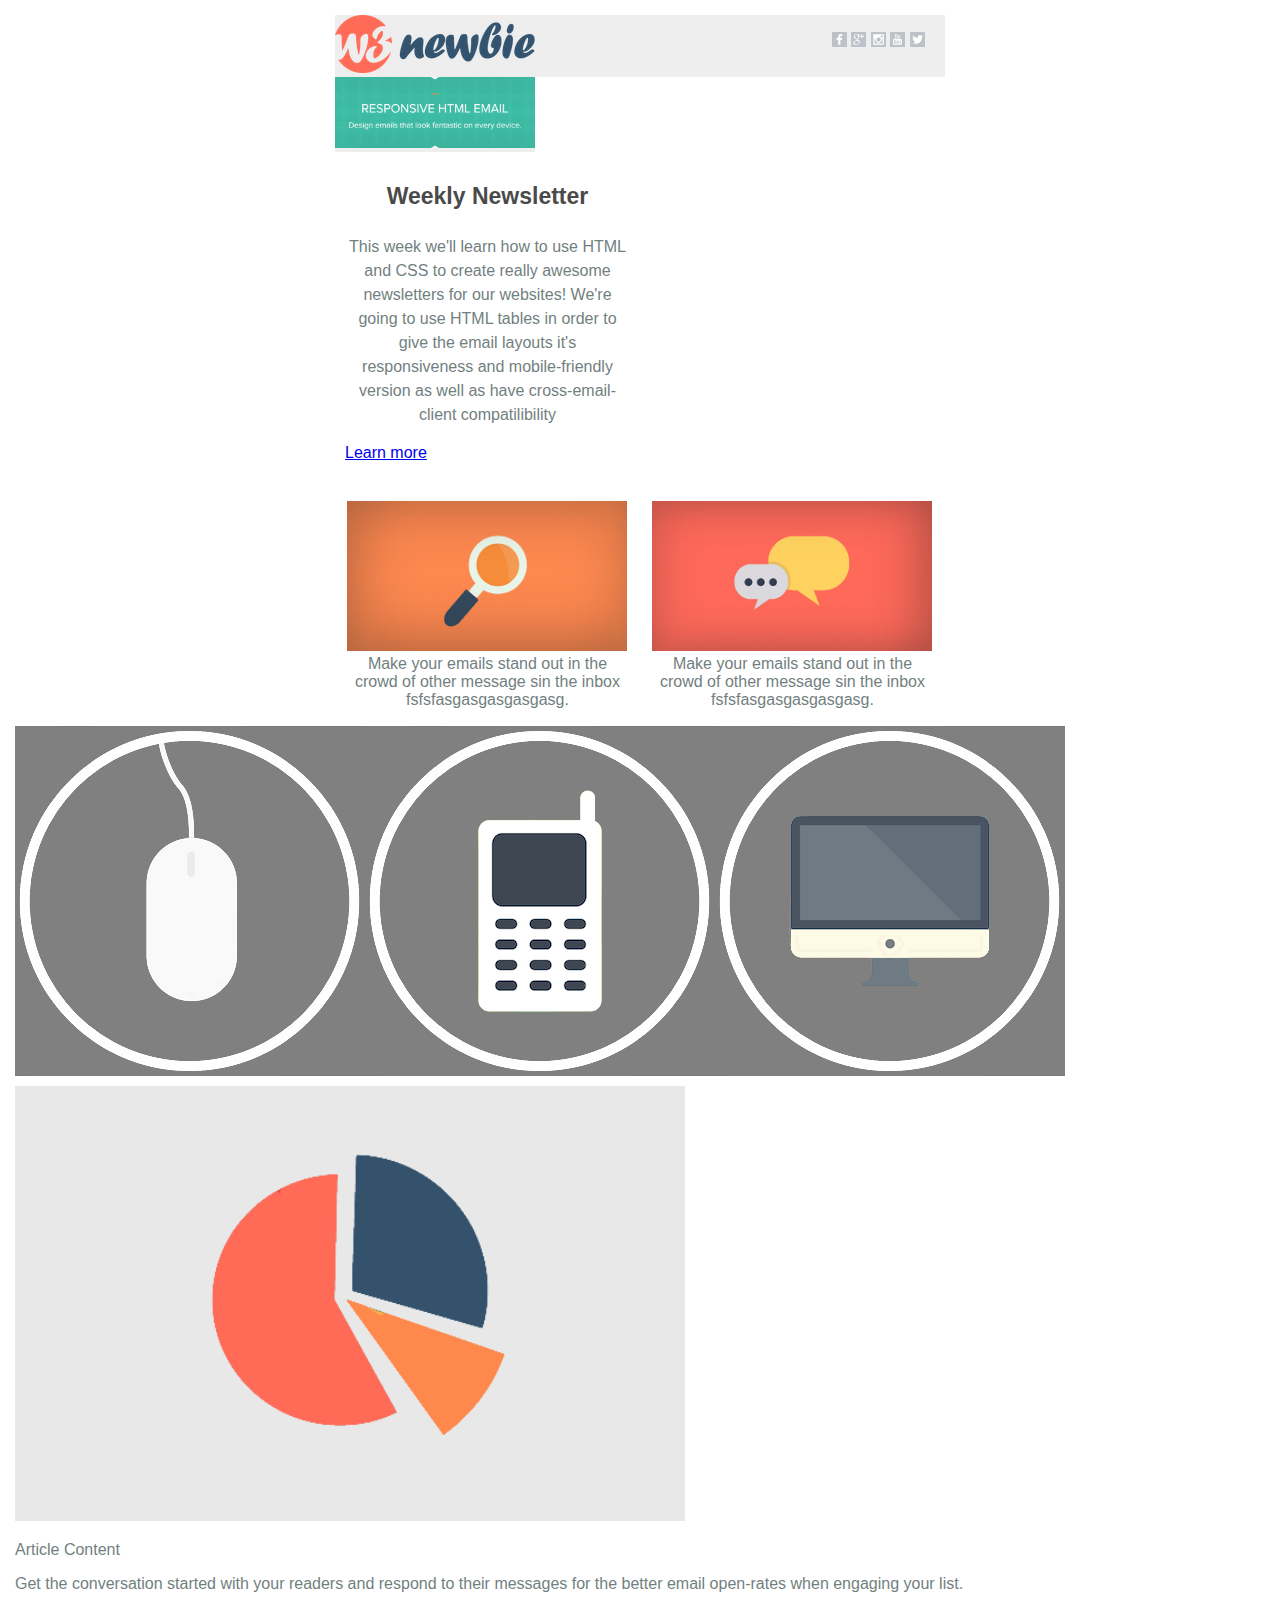
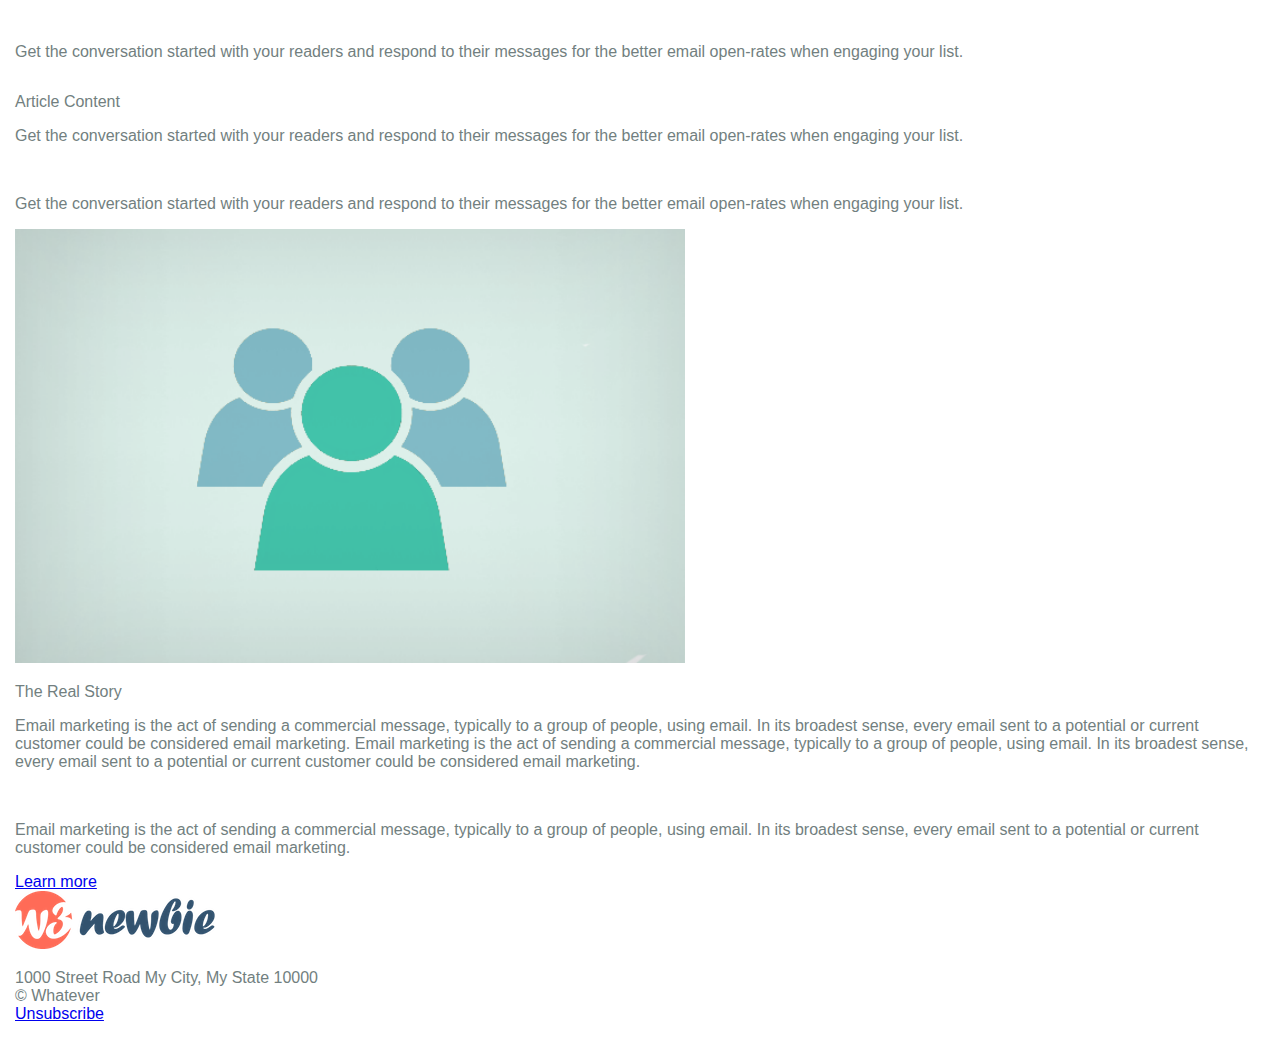
==== index.html @ d6e26429 "Initial commit" ====
<!DOCTYPE html>
<html lang="en">
<head>
    <meta charset="UTF-8">
    <meta name="viewport" content="width=device-width, initial-scale=1.0">
    <meta http-equiv="X-UA-Compatible" content="ie=edge">
    <link rel="stylesheet" type="text/css" href="css.css">
    <title>Document</title>
</head>
<body>
    <div id="outer-wrapper">
        <div id="inner-wrapper">
            <table class="upper-table">
                <tr class="upper-row">
                    <td class="logo-td">
                        <img src="w3newbie-logo.png" class="logo" alt="w3 logo"/>
                    </td>                 
                                        
                        <td class="social-media">
                            <ul class="social">
                                <li><a href="#"><img src="facebook.png" /></a></li>
                                <li><a href="#"><img src="googleplus.png" /></a></li>
                                <li><a href="#"><img src="instagram.png" /></a></li>
                                <li><a href="#"><img src="youtube.png" /></a></li>
                                <li><a href="#"><img src="twitter.png" /></a></li>
                            </ul>                        
                        </td>
                </tr>
                
                <tr class="upper-row">
                    <td class="image">
                        <img src="green-background.png">
                    </td>
                </tr>
            </table> <!--Upper-table-end-->

            <table class="main-table">
                    <tr>
                            <td class="one-column">
                                <table width="100%">
                                    <tr>
                                        <td class="inner-td">
                                            <p class="h2">Weekly Newsletter</p>
                                            <p class="center">This week we'll learn how to use HTML and CSS to create really awesome newsletters for our websites! We're going to use HTML tables in order to give the email layouts it's responsiveness and mobile-friendly version as well as have cross-email-client compatilibility</p>
                                            <p class="button-holder-center">
                                                <a class="btn" href="#">Learn more</a>
                                            </p>
                                        </td>
                                    </tr>
                                </table>
                            </td>
                        </tr> 
                <tr class="main-row">
                    <td class="main-row-td">
                        <img class="img-responsive" src="search.png" alt="search"/>
                        <p class="image-text">
                            Make your emails stand out in the crowd of other message sin the inbox fsfsfasgasgasgasgasg.
                        </p>
                    </td>
                
                    <td class="main-row-td">
                        <img class="img-responsive" src="chat.png" alt="chat"/>
                        <p class="image-text">
                            Make your emails stand out in the crowd of other message sin the inbox fsfsfasgasgasgasgasg.
                        </p>
                    </td>
                </tr>
            </table> <!--main-table-end-->

            <table class="mid-table">
                <tr class="mid-table-row">
                    <td class="content">
                            <p class="image-text" >View emails on your mobile phone or tablet device</p>
                        <img src="mouse.png"/>
                        
                    </td>
    
                    <td class="content">
                        <img src="phone.png"/>
                        <p class="image-text">View emails on your mobile phone or tablet device</p>
                    </td>
                
                        <td class="content">
                            <img src="mac.png"/>
                            <p class="image-text">View emails on your mobile phone or tablet device</p>
                        </td>
                
                
                </tr>
            </table> <!--mid-table-end---->

            <table class="lower-table">
                <div id="section">
                    <tr class="lower-table-row-1">
                        <td class="image">
                        <img src="pie-chart.png" />
                    </td>
                    </tr>                    
                    <tr>
                        <td class="text">
                            <p class="h3">Article Content</p>
                                <p>Get the conversation started with your readers and respond to their messages for the better email open-rates when engaging your list.</p>
                                <br>
                            <p>Get the conversation started with your readers and respond to their messages for the better email open-rates when engaging your list.</p>
                        </td>
                    </tr>
                </div>
                <div id="section">
                        <tr>
                            <td class="text">
                                    <p class="h3">Article Content</p>
                                        <p>Get the conversation started with your readers and respond to their messages for the better email open-rates when engaging your list.</p>
                                        <br>
                                    <p>Get the conversation started with your readers and respond to their messages for the better email open-rates when engaging your list.</p>
                                </td>
                            </tr>
                        <tr class="lower-table-row-1">
                            <td class="image">
                            <img src="users.png" />
                        </td>
                        </tr>               
                </div>               
            </table> <!--lower-table-end-->

            <table class="bottom-table">
                <tr class="bottom-table-row">
                    <td class="text">
                            <p class="h1">The Real Story</p>
                            <p>Email marketing is the act of sending a commercial message, typically to a group of people, using email. In its broadest sense, every email sent to a potential or current customer could be considered email marketing. Email marketing is the act of sending a commercial message, typically to a group of people, using email. In its broadest sense, every email sent to a potential or current customer could be considered email marketing.</p><br>

                            <p>Email marketing is the act of sending a commercial message, typically to a group of people, using email. In its broadest sense, every email sent to a potential or current customer could be considered email marketing.</p>
                            <div class="button-holder">
                                <a class="btn" href="#">Learn more</a>
                            </div>
                    </td>
                </tr>
            </table> <!--bottom-table-end-->

            <table class="footer">
                    <tr>
                        <td class="one-column">
                            <table width="100%">
                                <tr>
                                    <td class="footer"> 
                                        <img src="w3newbie-logo.png">
                                        <p class="footer">1000 Street Road My City, My State 10000<br>&copy; Whatever<br><a href="#">Unsubscribe</a></p>
                                    </td>
                                </tr>
                            </table>
                        </td>
                    </tr>
                </table> <!--footer-->
        </div>
    </div>
    
</body>
</html>
---- css.css ----
body {
	Margin: 0!important;
	padding: 15px;
	background-color: #FFF;
}
.outer-wrapper {
	width: 100%;
	table-layout: fixed;
}
.inner-wrapper {
	width: 100%;
	background-color: #eee;
	max-width: 670px;
	Margin: 0 auto;
}
table {
	border-spacing: 0;
	font-family: sans-serif;
	color: #727f80;
}
td {
    padding: 0;
}
.upper-table {
    width: 100%;
    max-width: 610px;
    margin: 0 auto;
    background-color: #FFF;
    border-radius: 6px;
}
.upper-row {
    width: 100%;
	background-color: #eee;
	max-width: 670px;
	Margin: 0 auto;
}

.social-media {
    float: right;
    Margin: 4% 5% 2% 0;
    height: auto;
    overflow: hidden;
}
.social {
    list-style-type: none;
    Margin-top: 1%;
    padding: 0;
}
.social li {
    display: inline-block;
}
.social li img {
    max-width: 15px;
    Margin-bottom: 0;
    padding-bottom: 0;
}
.image img {
    width: 100%;
    max-width: 670px;
    height: auto;
}
.logo-td {
    width: 200px;
}
/* <!--Upper-table-end--> */

.main-table {
    width: 100%;
    max-width: 610px;
    margin: 0 auto;
    background-color: #FFF;
    border-radius: 6px;
}

.main-row-1 {
    width: 100%;
	background-color: white;
	max-width: 670px;
	Margin: 0 auto;
}

.h2 {
    text-align: center;
    font-size: 23px;
    font-weight: 600;
    line-height: 45px;
    Margin: 12px;
    color: #4A4A4A;
}

.one-column .inner-td {
    font-size: 16px;
    line-height: 20px;
    text-align: justify;
}
.inner-td {
    padding: 10px;
}
td {
    padding: 0;
}
p.center {
    text-align: center;
    max-width: 580px;
    line-height: 24px;
}
.main-row {
    align-content: center;
    background-color: white;
    max-width: 670px;
}
.main-row-td {
    width: 280px;
    padding: 12px;
}
img.img-responsive {
    width: 100%;
    max-width: 280px;
    height: auto;
}
.image-text {
    text-align:  center;
    margin: 0 auto;
}
p.center-text {
    text-align: center;
    max-width: 580px;
    line-height: 24px;
}

.mid-table {
    text-align: center;
    font-size: 0;
    padding: 5px 0 10px 0;
}

.mid-table-row {
    align-content: center;
    background-color: gray;
    max-width: 670px;
}
td.content.img {
    max-width: 280px;
}
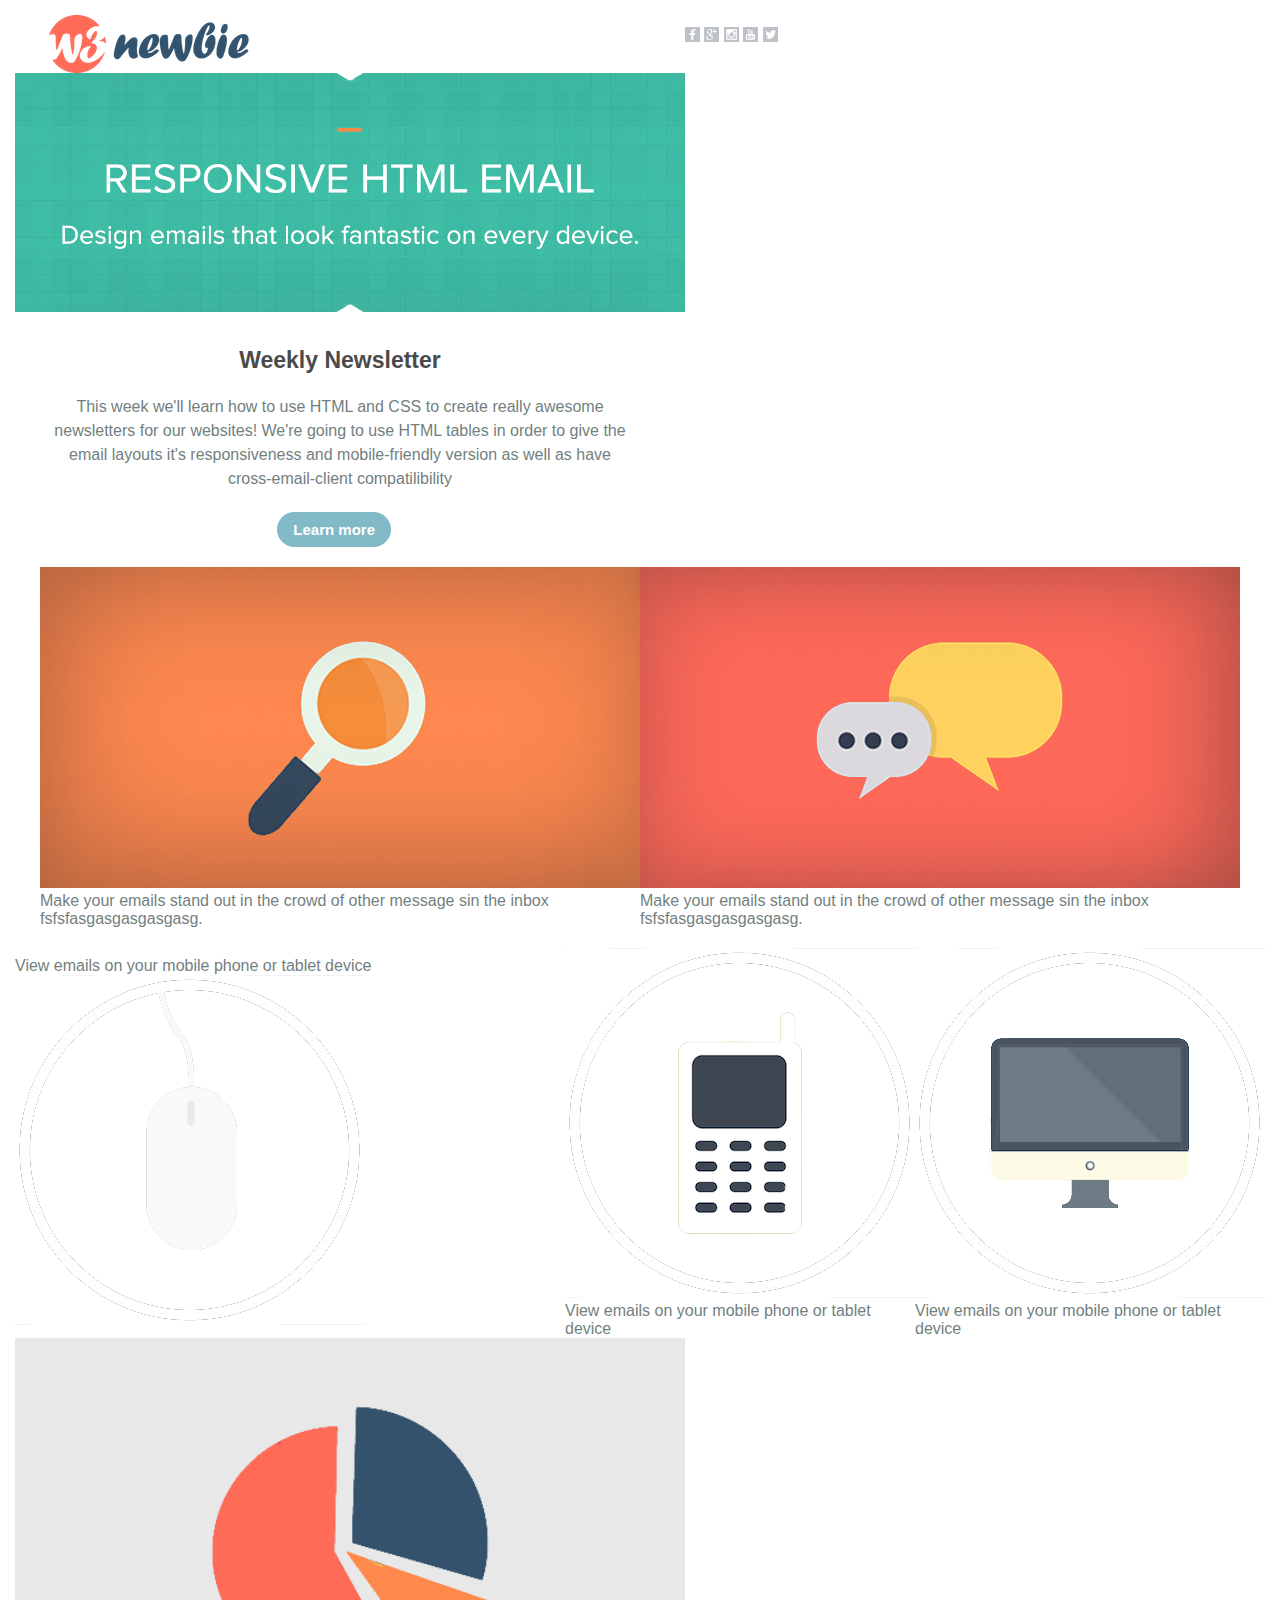
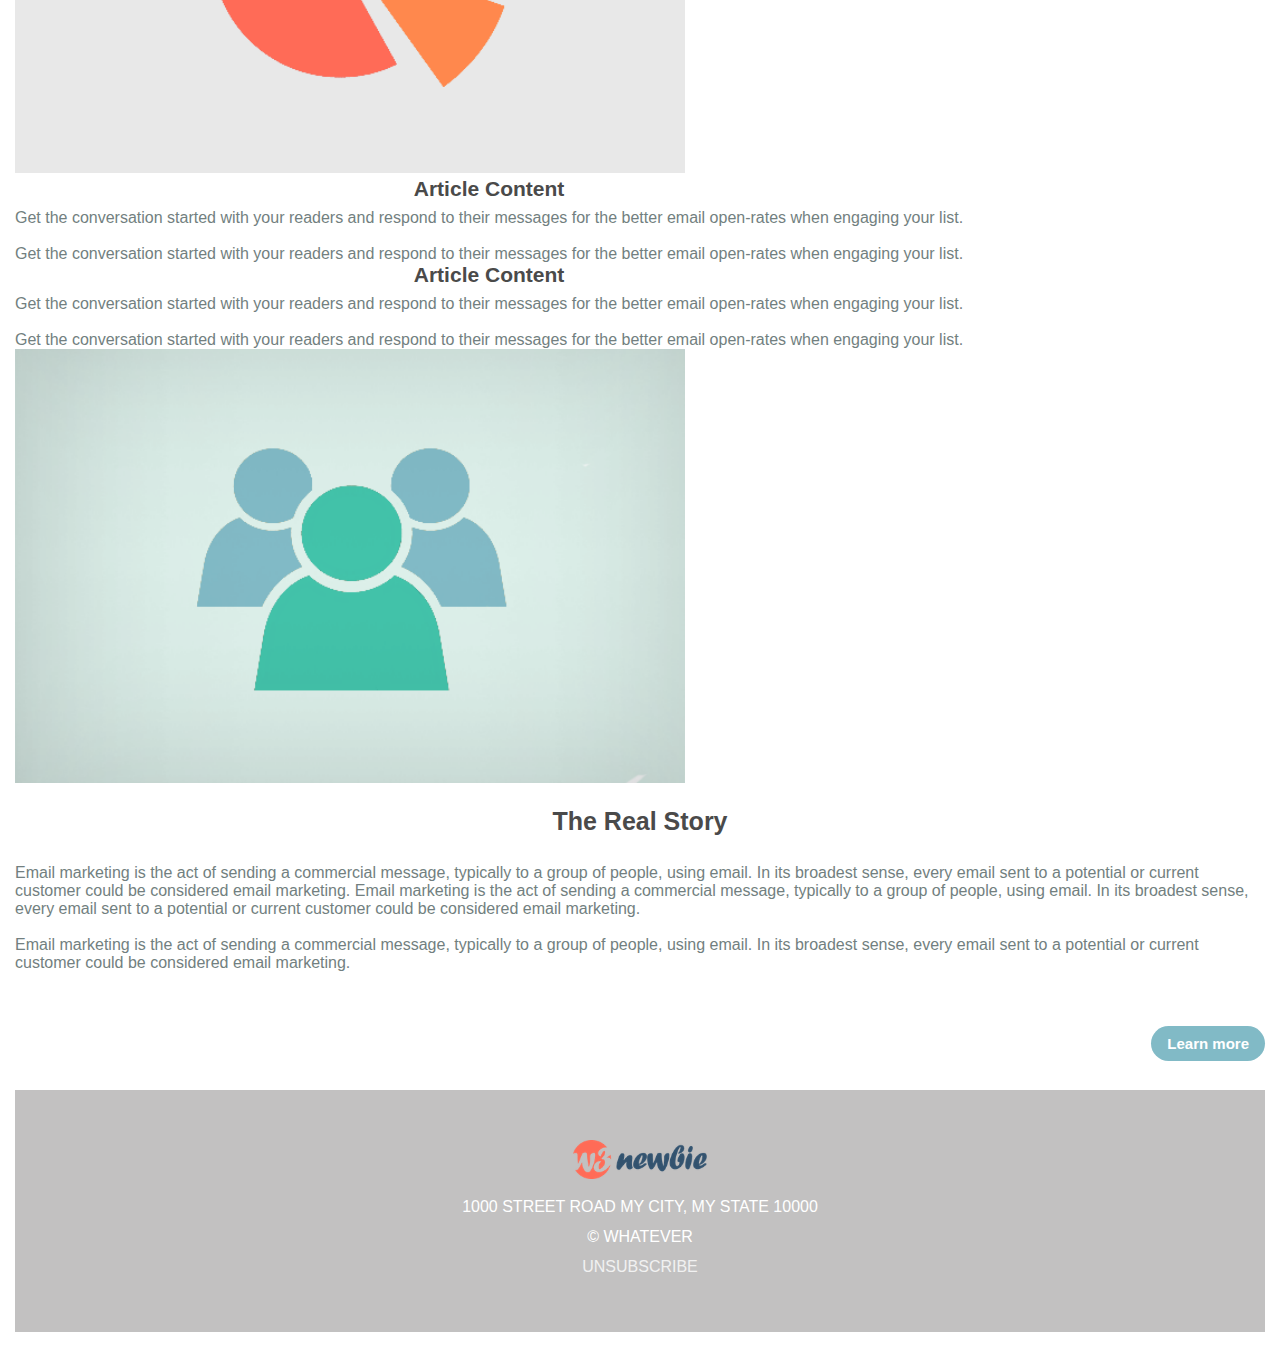
==== commit a7476a76: "Added more content to html and css" ====
--- a/index.html
+++ b/index.html
@@ -4,7 +4,7 @@
     <meta charset="UTF-8">
     <meta name="viewport" content="width=device-width, initial-scale=1.0">
     <meta http-equiv="X-UA-Compatible" content="ie=edge">
-    <link rel="stylesheet" type="text/css" href="css.css">
+    <link rel="stylesheet" type="text/css" href="new.css">
     <title>Document</title>
 </head>
 <body>
--- a/new.css
+++ b/new.css
@@ -0,0 +1,321 @@
+body {
+	Margin: 0!important;
+	padding: 15px;
+	background-color: #FFF;
+}
+.wrapper {
+	width: 100%;
+	table-layout: fixed;
+}
+.wrapper-inner {
+	width: 100%;
+	background-color: #eee;
+	max-width: 670px;
+	Margin: 0 auto;
+}
+table {
+	border-spacing: 0;
+	font-family: sans-serif;
+	color: #727f80;
+}
+.outer-table {
+	width: 100%;
+	max-width: 670px;
+	margin: 0 auto;
+	background-color: #FFF;
+}
+td {
+    padding: 0;
+}
+.header {
+    background-color: #C2C1C1;
+    border-bottom: 3px solid #81B9C3;
+}
+p {
+    Margin:0;
+}
+.header p {
+    text-align: center;
+    padding: 1%;
+    font-weight: 500;
+    font-size: 11px;
+    text-transform: uppercase;
+}
+a {
+    color: #F1F1F1;
+    text-decoration: none;
+}
+/*--- End Outer Table 1 --*/
+.main-table-first {
+	width: 100%;
+	max-width: 610px;
+	Margin: 0 auto;
+	background-color: #FFF;
+	border-radius: 6px;
+	margin-top: 25px;
+}
+/*--- Start Two Column Sections --*/
+.two-column {
+    text-align: center;
+    font-size: 0;
+    padding: 5px 0 10px 0;
+}
+.two-column .section {
+    width: 100%;
+    max-width: 300px;
+    display: inline-block;
+    vertical-align: top;
+}
+.two-column .content {
+    font-size: 16px;
+    line-height: 20px;
+    text-align: justify;
+}
+.content {
+    width: 100%;
+    padding-top: 20px;
+}
+.center {
+    display: table;
+    Margin: 0 auto;
+}
+img {
+    border: 0;
+}
+img.logo {
+    float: left;
+    Margin-left: 5%;
+    max-width: 200px!important;
+}
+#callout {
+    float: right;
+    Margin: 4% 5% 2% 0;
+    height: auto;
+    overflow: hidden;
+}
+#callout img {
+    max-width: 20px;
+}
+.social {
+    list-style-type: none;
+    Margin-top: 1%;
+    padding: 0;
+}
+.social li {
+    display: inline-block;
+}
+.social li img {
+    max-width: 15px;
+    Margin-bottom: 0;
+    padding-bottom: 0;
+}
+/*--- Start Outer Table Banner Image, Text & Button --*/
+.image img {
+    width: 100%;
+    max-width: 670px;
+    height: auto;
+}
+.main-table {
+    width: 100%;
+    max-width: 610px;
+    margin: 0 auto;
+    background-color: #FFF;
+    border-radius: 6px;
+}
+.one-column .inner-td {
+    font-size: 16px;
+    line-height: 20px;
+    text-align: justify;
+}
+.inner-td {
+    padding: 10px;
+}
+.h2 {
+    text-align: center;
+    font-size: 23px;
+    font-weight: 600;
+    line-height: 45px;
+    Margin: 12px;
+    color: #4A4A4A;
+}
+p.center {
+    text-align: center;
+    max-width: 580px;
+    line-height: 24px;
+}
+.button-holder-center {
+    text-align: center;
+    Margin: 5% 2% 3% 0;
+}
+.button-holder {
+    float: right;
+    Margin: 5% 0 3% 0;
+}
+.btn {
+    font-size: 15px;
+    font-weight: 600;
+    background: #81BAC6;
+    color: #FFF;
+    text-decoration: none;
+    padding: 9px 16px;
+    border-radius: 28px;
+}
+/*--- Start Two Column Image & Text Sections --*/
+.two-column img {
+    width: 100%;
+    max-width: 280px;
+    height: auto;
+}
+.two-column .text {
+    padding: 10px 0;
+}
+/*--- Start 3 Column Image & Text Section --*/
+.outer-table-2 {
+	width: 100%;
+	max-width: 670px;
+	margin: 22px auto;
+	background-color: #C2C1C1;
+    border-bottom: 3px solid #81B9C3;
+    border-top: 3px solid #81B9C3;
+}
+.three-column {
+    text-align: center;
+    font-size: 0;
+    padding: 10px 0 30px 0;
+}
+.three-column .section {
+    width: 100%;
+    max-width: 200px;
+    display: inline-block;
+    vertical-align: top;
+}
+.three-column .content {
+    font-size: 16px;
+    line-height: 20px;
+}
+.three-column img {
+    width: 100%;
+    max-width: 125px;
+    height: auto;
+}
+.outer-table-2 p {
+	margin-top: 6px;
+	color: #FFF;
+	font-size: 18px;
+	font-weight: 500;
+	line-height: 23px;
+}
+/*--- Start Two Column Article Section --*/
+.outer-table-3 {
+    width: 100%;
+    max-width: 670px;
+    margin: 22px auto;
+    background-color: #C2C1C1;
+    border-top: 3px solid #81B9C3;
+}
+.h3 {
+	text-align: center;
+	font-size: 21px;
+	font-weight: 600;
+	Margin-bottom: 8px;
+	color: #4A4A4A;
+}
+/*--- Start Bottom One Column Section --*/
+.inner-bottom {
+	padding: 22px;
+}
+.h1 {
+    text-align: center!important;
+    font-size: 25px!important;
+    font-weight: 600;
+    line-height: 45px;
+    Margin: 12px 0 20px 0;
+    color: #4A4A4A;
+}
+.inner-bottom p {
+	font-size: 16px;
+	line-height: 24px;
+	text-align: justify;
+}
+/*--- Start Footer Section --*/
+.footer {
+	width: 100%;
+	background-color: #C2C1C1;
+	Margin: 0 auto;
+    color: #FFF;
+}
+.footer  img {
+	max-width: 135px;
+	Margin: 0 auto;
+	display: block;
+	padding: 4% 0 1% 0;
+}
+p.footer {
+	text-align: center;
+	color: #FFF!important;
+	line-height: 30px;
+	padding-bottom: 4%;
+    text-transform: uppercase;
+}
+/*--- Media Queries --*/
+@media screen and (max-width: 400px) {
+	.h1 {
+		font-size: 22px;
+	}
+	.two-column .column, .three-column .column {
+		max-width: 100%!important;
+	}
+	.two-column img {
+		width: 100%!important;
+	}
+	.three-column img {
+		max-width: 60%!important;
+	}
+}
+@media screen and (min-width: 401px) and (max-width: 400px) {
+
+	.two-column .column {
+		max-width: 50%!important;
+	}
+	.three-column .column {
+		max-width: 33%!important;
+}
+}
+@media screen and (max-width:768px) {
+img.logo {
+	float:none !important;
+	margin-left:0% !important;
+	max-width: 200px!important;
+}
+
+#callout {
+	float:none !important;
+	margin: 0% 0% 0% 0;
+	height: auto;
+	text-align:center;
+	overflow: hidden;
+}
+#callout img {
+    max-width:26px !important; 
+}
+.two-column .section {
+	width: 100% !important;
+	max-width: 100% !important;
+	display: inline-block;
+	vertical-align: top;
+}
+
+.two-column img {
+	width: 100% !important;
+ 	height: auto !important;
+}
+img.img-responsive {
+    width:100% !important;
+    height:auto !important;
+    max-width:100% !important;
+}
+.content {
+	width: 100%;
+	padding-top:0px !important;
+}
+}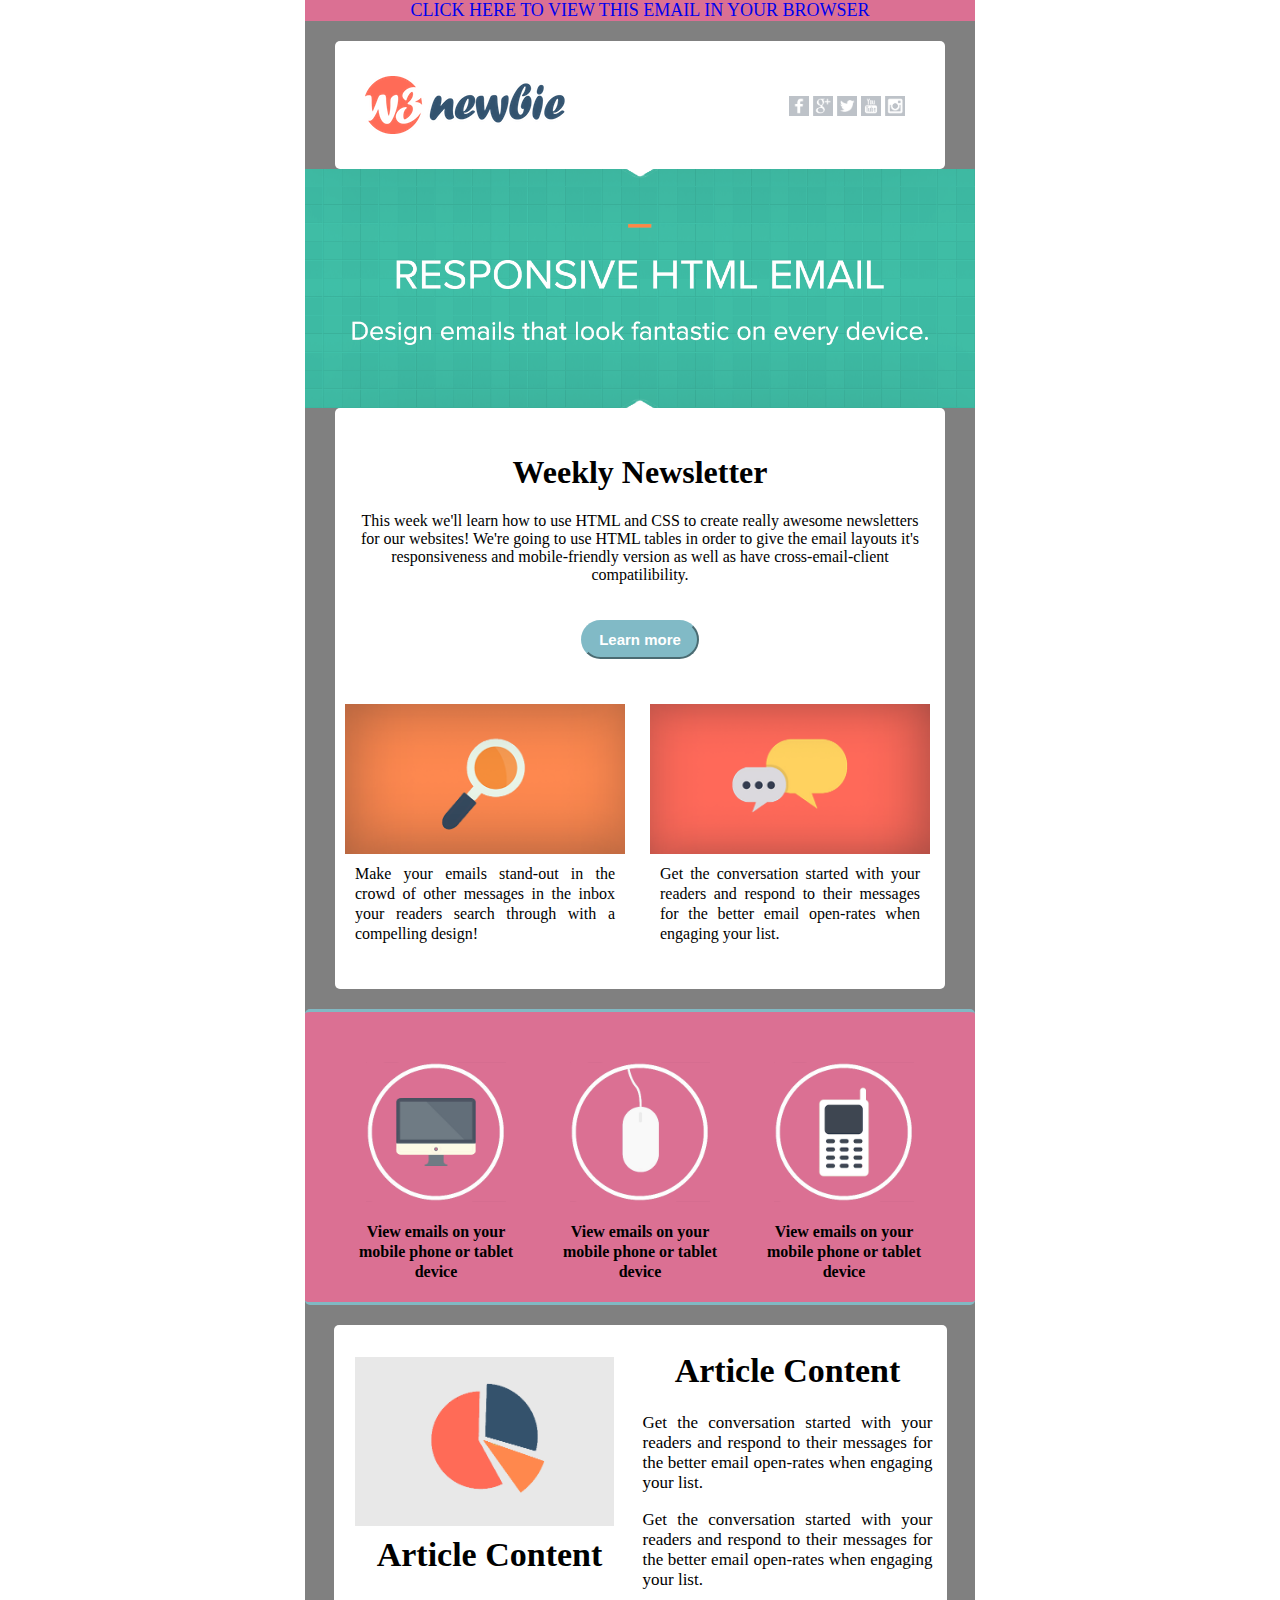
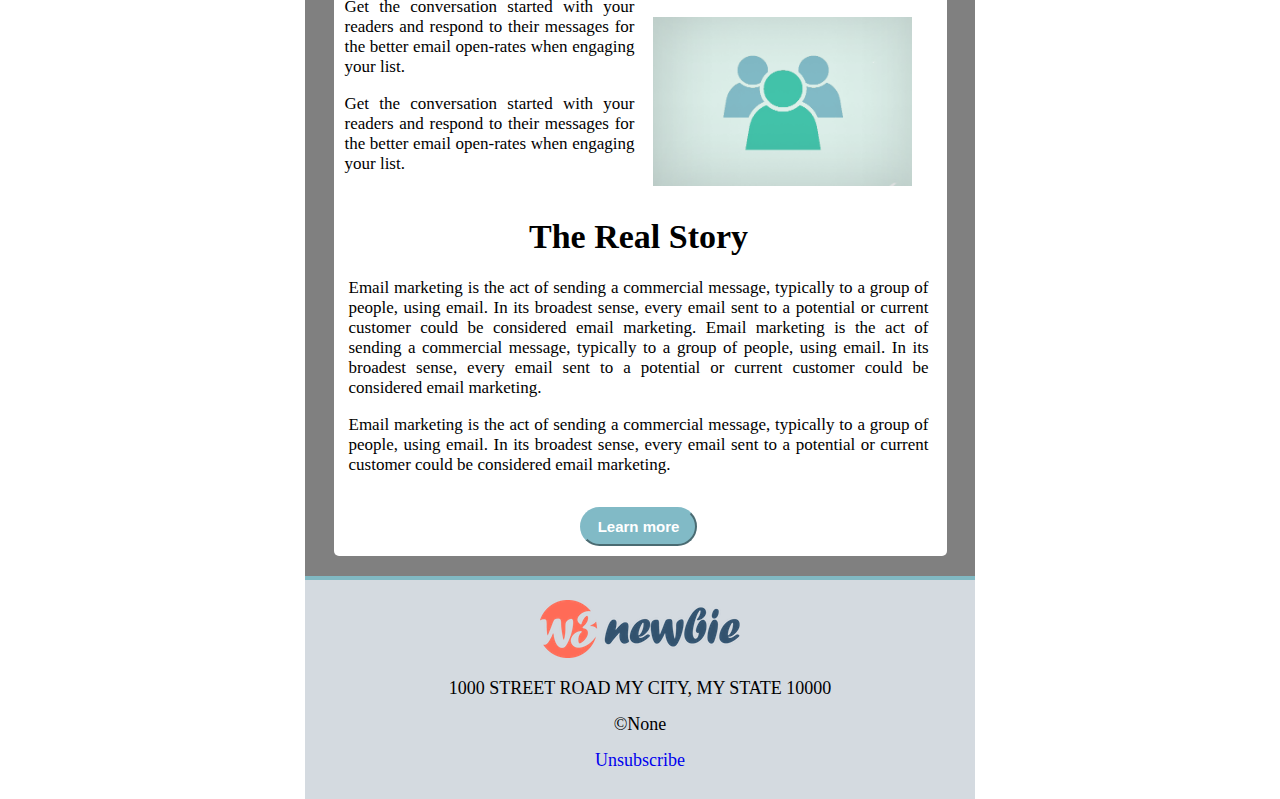
==== commit 1cca4ebb: "Finished styling" ====
--- a/index.html
+++ b/index.html
@@ -4,152 +4,111 @@
     <meta charset="UTF-8">
     <meta name="viewport" content="width=device-width, initial-scale=1.0">
     <meta http-equiv="X-UA-Compatible" content="ie=edge">
-    <link rel="stylesheet" type="text/css" href="new.css">
+    <link rel="stylesheet" type="text/css" href="one.css">
     <title>Document</title>
 </head>
 <body>
-    <div id="outer-wrapper">
-        <div id="inner-wrapper">
-            <table class="upper-table">
-                <tr class="upper-row">
-                    <td class="logo-td">
-                        <img src="w3newbie-logo.png" class="logo" alt="w3 logo"/>
-                    </td>                 
-                                        
-                        <td class="social-media">
-                            <ul class="social">
-                                <li><a href="#"><img src="facebook.png" /></a></li>
-                                <li><a href="#"><img src="googleplus.png" /></a></li>
-                                <li><a href="#"><img src="instagram.png" /></a></li>
-                                <li><a href="#"><img src="youtube.png" /></a></li>
-                                <li><a href="#"><img src="twitter.png" /></a></li>
-                            </ul>                        
-                        </td>
-                </tr>
+    <div id="main-wrapper">
+        <div id="sub-wrapper">
+            <div id="link-box">
+                <a class="link-text" href="#">CLICK HERE TO VIEW THIS EMAIL IN YOUR BROWSER</a>
+            </div>        
+
+        <div id="white-container">   
+            <div class="logo-box">
+                    <img class="logo" src="w3newbie-logo.png">
+            </div>         
                 
-                <tr class="upper-row">
-                    <td class="image">
-                        <img src="green-background.png">
-                    </td>
-                </tr>
-            </table> <!--Upper-table-end-->
+            <div id="callout">
+                <ul class="social">
+                    <li><a href="#"><img src="facebook.png"></a></li>
+                    <li><a href="#"><img src="googleplus.png"></a></li>
+                    <li><a href="#"><img src="twitter.png"></a></li>
+                    <li><a href="#"><img src="youtube.png"></a></li>
+                    <li><a href="#"><img src="instagram.png"></a></li>
+                </ul>                
+            </div>
+        </div>
 
-            <table class="main-table">
-                    <tr>
-                            <td class="one-column">
-                                <table width="100%">
-                                    <tr>
-                                        <td class="inner-td">
-                                            <p class="h2">Weekly Newsletter</p>
-                                            <p class="center">This week we'll learn how to use HTML and CSS to create really awesome newsletters for our websites! We're going to use HTML tables in order to give the email layouts it's responsiveness and mobile-friendly version as well as have cross-email-client compatilibility</p>
-                                            <p class="button-holder-center">
-                                                <a class="btn" href="#">Learn more</a>
-                                            </p>
-                                        </td>
-                                    </tr>
-                                </table>
-                            </td>
-                        </tr> 
-                <tr class="main-row">
-                    <td class="main-row-td">
-                        <img class="img-responsive" src="search.png" alt="search"/>
-                        <p class="image-text">
-                            Make your emails stand out in the crowd of other message sin the inbox fsfsfasgasgasgasgasg.
-                        </p>
-                    </td>
-                
-                    <td class="main-row-td">
-                        <img class="img-responsive" src="chat.png" alt="chat"/>
-                        <p class="image-text">
-                            Make your emails stand out in the crowd of other message sin the inbox fsfsfasgasgasgasgasg.
-                        </p>
-                    </td>
-                </tr>
-            </table> <!--main-table-end-->
+        <div id="green-container">
+            <div id="responsive-img">
+                <img class="green" src="green-background.png">
+            </div>
+        </div>
 
-            <table class="mid-table">
-                <tr class="mid-table-row">
-                    <td class="content">
-                            <p class="image-text" >View emails on your mobile phone or tablet device</p>
-                        <img src="mouse.png"/>
-                        
-                    </td>
+        <div id="central-container">
+            <div id="central-text">
+                    <h1>Weekly Newsletter</h1>
+                    <p> This week we'll learn how to use HTML and CSS to create really awesome newsletters for our websites! We're going to use HTML tables in order to give the email layouts it's responsiveness and mobile-friendly version as well as have cross-email-client compatilibility.</p>
+            </div>
+
+            <button class="button">Learn more</button>
+
+            <div id="central-row">                
+                <div id="central-content">
+                    <img class="central" src="search.png">
+                    <p class="central-img-text">Make your emails stand-out in the crowd of other messages in the inbox your readers search through with a compelling design!</p>
+                </div>
     
-                    <td class="content">
-                        <img src="phone.png"/>
-                        <p class="image-text">View emails on your mobile phone or tablet device</p>
-                    </td>
-                
-                        <td class="content">
-                            <img src="mac.png"/>
-                            <p class="image-text">View emails on your mobile phone or tablet device</p>
-                        </td>
-                
-                
-                </tr>
-            </table> <!--mid-table-end---->
+                <div id="central-content">
+                    <img class="central" src="chat.png">
+                    <p class="central-img-text">Get the conversation started with your readers and respond to their messages for the better email open-rates when engaging your list.</p>
+                </div>
+            </div>
 
-            <table class="lower-table">
-                <div id="section">
-                    <tr class="lower-table-row-1">
-                        <td class="image">
-                        <img src="pie-chart.png" />
-                    </td>
-                    </tr>                    
-                    <tr>
-                        <td class="text">
-                            <p class="h3">Article Content</p>
-                                <p>Get the conversation started with your readers and respond to their messages for the better email open-rates when engaging your list.</p>
-                                <br>
-                            <p>Get the conversation started with your readers and respond to their messages for the better email open-rates when engaging your list.</p>
-                        </td>
-                    </tr>
-                </div>
-                <div id="section">
-                        <tr>
-                            <td class="text">
-                                    <p class="h3">Article Content</p>
-                                        <p>Get the conversation started with your readers and respond to their messages for the better email open-rates when engaging your list.</p>
-                                        <br>
-                                    <p>Get the conversation started with your readers and respond to their messages for the better email open-rates when engaging your list.</p>
-                                </td>
-                            </tr>
-                        <tr class="lower-table-row-1">
-                            <td class="image">
-                            <img src="users.png" />
-                        </td>
-                        </tr>               
-                </div>               
-            </table> <!--lower-table-end-->
+            </div>
 
-            <table class="bottom-table">
-                <tr class="bottom-table-row">
-                    <td class="text">
-                            <p class="h1">The Real Story</p>
-                            <p>Email marketing is the act of sending a commercial message, typically to a group of people, using email. In its broadest sense, every email sent to a potential or current customer could be considered email marketing. Email marketing is the act of sending a commercial message, typically to a group of people, using email. In its broadest sense, every email sent to a potential or current customer could be considered email marketing.</p><br>
+        <div id="third-container">
+            <div id="third-row-content">
+                <img class="third" src="mac.png">
+                <p class="third-row-img-text">View emails on your mobile phone or tablet device</p>
+            </div>
+    
+            <div id="third-row-content">
+                <img class="third" src="mouse.png">
+                <p class="third-row-img-text">View emails on your mobile phone or tablet device</p>
+            </div>
+    
+            <div id="third-row-content">
+                <img class="third" src="phone.png">
+                <p class="third-row-img-text">View emails on your mobile phone or tablet device</p>
+            </div>
+        </div>
 
-                            <p>Email marketing is the act of sending a commercial message, typically to a group of people, using email. In its broadest sense, every email sent to a potential or current customer could be considered email marketing.</p>
-                            <div class="button-holder">
-                                <a class="btn" href="#">Learn more</a>
-                            </div>
-                    </td>
-                </tr>
-            </table> <!--bottom-table-end-->
+        <div id ="fourth-container">
+            <div id="fourth-container-content">
+                <img class="fourth" src="pie-chart.png">
+                <h1 class="head-h1">Article Content</h1>
+                    <p>Get the conversation started with your readers and respond to their messages for the better email open-rates when engaging your list.</p>
+                    <!-- <br> -->
+                    <p>Get the conversation started with your readers and respond to their messages for the better email open-rates when engaging your list.</p>
+            </div>
 
-            <table class="footer">
-                    <tr>
-                        <td class="one-column">
-                            <table width="100%">
-                                <tr>
-                                    <td class="footer"> 
-                                        <img src="w3newbie-logo.png">
-                                        <p class="footer">1000 Street Road My City, My State 10000<br>&copy; Whatever<br><a href="#">Unsubscribe</a></p>
-                                    </td>
-                                </tr>
-                            </table>
-                        </td>
-                    </tr>
-                </table> <!--footer-->
+            <div id="fourth-container-content">
+                <h1 class="head-h1">Article Content</h1>
+                <p>Get the conversation started with your readers and respond to their messages for the better email open-rates when engaging your list.</p>
+                <!-- <br> -->
+                <p>Get the conversation started with your readers and respond to their messages for the better email open-rates when engaging your list.</p>
+                <img class="fourth" src="users.png">
+            </div>
+
+            <div id="fifth-container">
+                <h1 class="head-h1">The Real Story</h1>
+                <p>Email marketing is the act of sending a commercial message, typically to a group of people, using email. In its broadest sense, every email sent to a potential or current customer could be considered email marketing. Email marketing is the act of sending a commercial message, typically to a group of people, using email. In its broadest sense, every email sent to a potential or current customer could be considered email marketing.</p>
+
+                <p>Email marketing is the act of sending a commercial message, typically to a group of people, using email. In its broadest sense, every email sent to a potential or current customer could be considered email marketing.</p>
+            </div>
+
+            <button class="button">Learn more</button>
+        </div>
+
+            <div id="footer">
+                <img class="footer-img" src="w3newbie-logo.png">
+                <p>1000 STREET ROAD MY CITY, MY STATE 10000</p>
+                <p>©None</p>
+                <a class="link-text" href="#">Unsubscribe</a>
+            </div>            
+           
         </div>
     </div>
     
--- a/one.css
+++ b/one.css
@@ -0,0 +1,310 @@
+body {
+	Margin: 0 auto; 
+    background-color: #FFF; 
+    
+}
+
+#main-wrapper {    
+    margin: 0 auto;
+    background-color: blueviolet;
+    max-width: 670px;
+}
+
+#sub-wrapper {
+    text-align: center;
+    background-color: gray;
+}
+
+#link-box {
+    background-color: palevioletred;
+    text-align: center;
+}
+
+.link-text {
+    font-size: 18px;
+    text-decoration: none;
+}
+
+
+#white-container {
+    background-color: white;
+    margin: 0 auto;
+    flex-direction: row;
+    border: 10px;
+    border-radius: 5px;
+    padding: 5px 0 10px 0;
+    text-align: center;
+    max-width: 610px;
+    margin-top: 20px;
+    overflow: hidden;
+    width: 100%;
+}
+
+.logo-box {
+    
+    display:inline-block;
+    padding: 10px; 
+    float: left;
+    margin-left: 20px;
+    }
+
+#callout {
+    display:inline-block;
+    padding: 10px; 
+    float: right;
+    Margin: 4% 5% 2% 0;
+    overflow: hidden;
+    
+}
+ .logo { 
+    margin-top: 20px;
+    display: inline-block;     
+}
+
+.callout img {
+    max-width: 20px;
+    margin: 0 auto;
+}
+
+.social li {
+    text-decoration: none;
+    display: inline-block;
+}
+
+.social li img {
+    max-width: 20px;
+    Margin-bottom: 0;
+    padding-bottom: 0;
+}
+
+#green-container {
+    max-width: 670px;
+    width: 100%;
+    height: auto;
+    margin: 0 auto;
+}
+
+img.green {
+    max-width: 670px;
+    display: flex;
+}
+
+#central-container {
+    background-color: white;
+    margin: 0 auto;
+    flex-direction: row;
+    border: 10px;
+    border-radius: 5px;
+    padding: 5px 0 10px 0;
+    text-align: center;
+    max-width: 610px;
+    overflow: hidden;
+    width: 100%;
+    margin-bottom: 20px;
+}
+
+#central-text {
+    padding: 20px;
+}
+
+.button {
+    font-size: 15px;
+    font-weight: 600;
+    background: #81BAC6;
+    color: #FFF;
+    text-decoration: none;
+    padding: 9px 16px;
+    border-radius: 28px;
+    border-color:  #81BAC6;
+    box-shadow: none;
+}
+
+#central-row {
+    
+    background-color: white;
+    margin: 0 auto;
+    flex-direction: row;
+    border: 10px;
+    border-radius: 5px;
+    padding: 5px 0 10px 0;
+    text-align: center;
+    max-width: 670px;
+    overflow: hidden;
+    width: 100%;
+}
+
+#central-content {
+    padding-top: 40px;
+    font-size: 16px;
+    line-height: 20px;    
+    margin: 0px 15px 15px 10px;
+    display: inline-block;
+    max-width: 280px;
+    float: left;
+}
+
+img.central {
+    width: 100%;
+    max-width: 280px;
+    height: auto;
+    float: left; 
+    display: flex;   
+}
+
+.central-img-text {
+    display: block;
+    float: left;
+    margin: 0 auto;
+    text-align: justify;
+    padding: 10px;
+}
+
+#third-container {
+    background-color: palevioletred;
+    margin: 0 auto;
+    flex-direction: row;
+    border: 10px;
+    border-radius: 5px;
+    padding: 5px 0 10px 0;
+    text-align: center;
+    max-width: 670px;
+    overflow: hidden;
+    width: 100%;
+    border-bottom: 3px solid #81B9C3;
+    border-top: 3px solid #81B9C3;
+}
+
+#third-row-content {
+    padding-top: 40px;
+    font-size: 16px;
+    line-height: 20px;    
+    margin: 0 auto;
+    display: inline-block;
+    max-width: 200px;
+    text-align: center;
+}
+
+ img.third {
+    width: 100%;
+    max-width: 140px;
+    height: auto;
+    padding: 5px;
+}
+
+.third-row-img-text {
+    display: block;
+    float: left;
+    margin: 0 auto;
+    text-align: center;
+    padding: 10px;
+    font-weight: 800
+} 
+
+#fourth-container {
+    background-color: white;
+    margin: 0 auto;
+    flex-direction: row;
+    border: 10px;
+    border-radius: 5px;
+    padding: 20px 3px 10px 0;
+    text-align: center;
+    max-width: 610px;
+    overflow: hidden;
+    width: 100%;
+    margin-top: 20px;
+}
+
+#fourth-container-content {
+    padding-top: 20px;
+    width: 100%;
+    max-width: 290px;
+    display: inline-block;
+    vertical-align: top;
+    font-size: 17px;
+    text-align: justify;
+    padding: 2px;
+}
+
+.head-h1 {
+    margin-top: 5px;
+    text-align: center;
+}
+
+#fifth-container {
+    font-size: 17px;
+    font-weight: 500;
+    padding: 15px;
+    text-align: justify;
+}
+
+img.fourth {
+    max-width: 260px;
+    float: left;
+    padding: 10px;
+    height: auto;
+}
+
+#footer {
+    
+    border-top: 4px solid #81B9C3;
+    text-align: center;
+    max-width: 670px;
+    background-color: rgb(212, 218, 224);
+    margin-top: 20px;
+    padding-top: 20px;
+    font-size: 18px;
+    padding-bottom: 30px;
+    line-height: 18px;
+}
+
+@media only screen and (min-device-width : 320px) and (max-device-width : 480px) {
+	.logo-box {
+        float: none;
+    }
+
+    #callout {
+        float: none;
+    }
+
+    img.green {
+        width: 100%;
+        height: auto;
+    }
+
+    #central-content {
+        max-width: 100%;       
+    }
+
+    #third-row-content {
+        max-width: 80%;
+    }
+    img.central {
+        max-width: 100% !important;       
+    }
+
+    img.third {
+        max-width: 50%;
+    }
+
+    #fourth-container-content {
+        max-width: 90%;
+    }
+
+    img.fourth {
+        max-width: 100% !important;
+    }
+
+    #footer {
+
+    }
+}
+@media screen and (min-width: 401px) and (max-width: 400px) {
+
+	.two-column .column {
+		max-width: 50%!important;
+	}
+	.three-column .column {
+		max-width: 33%!important;
+}
+}
+@media screen and (max-width:768px) {}